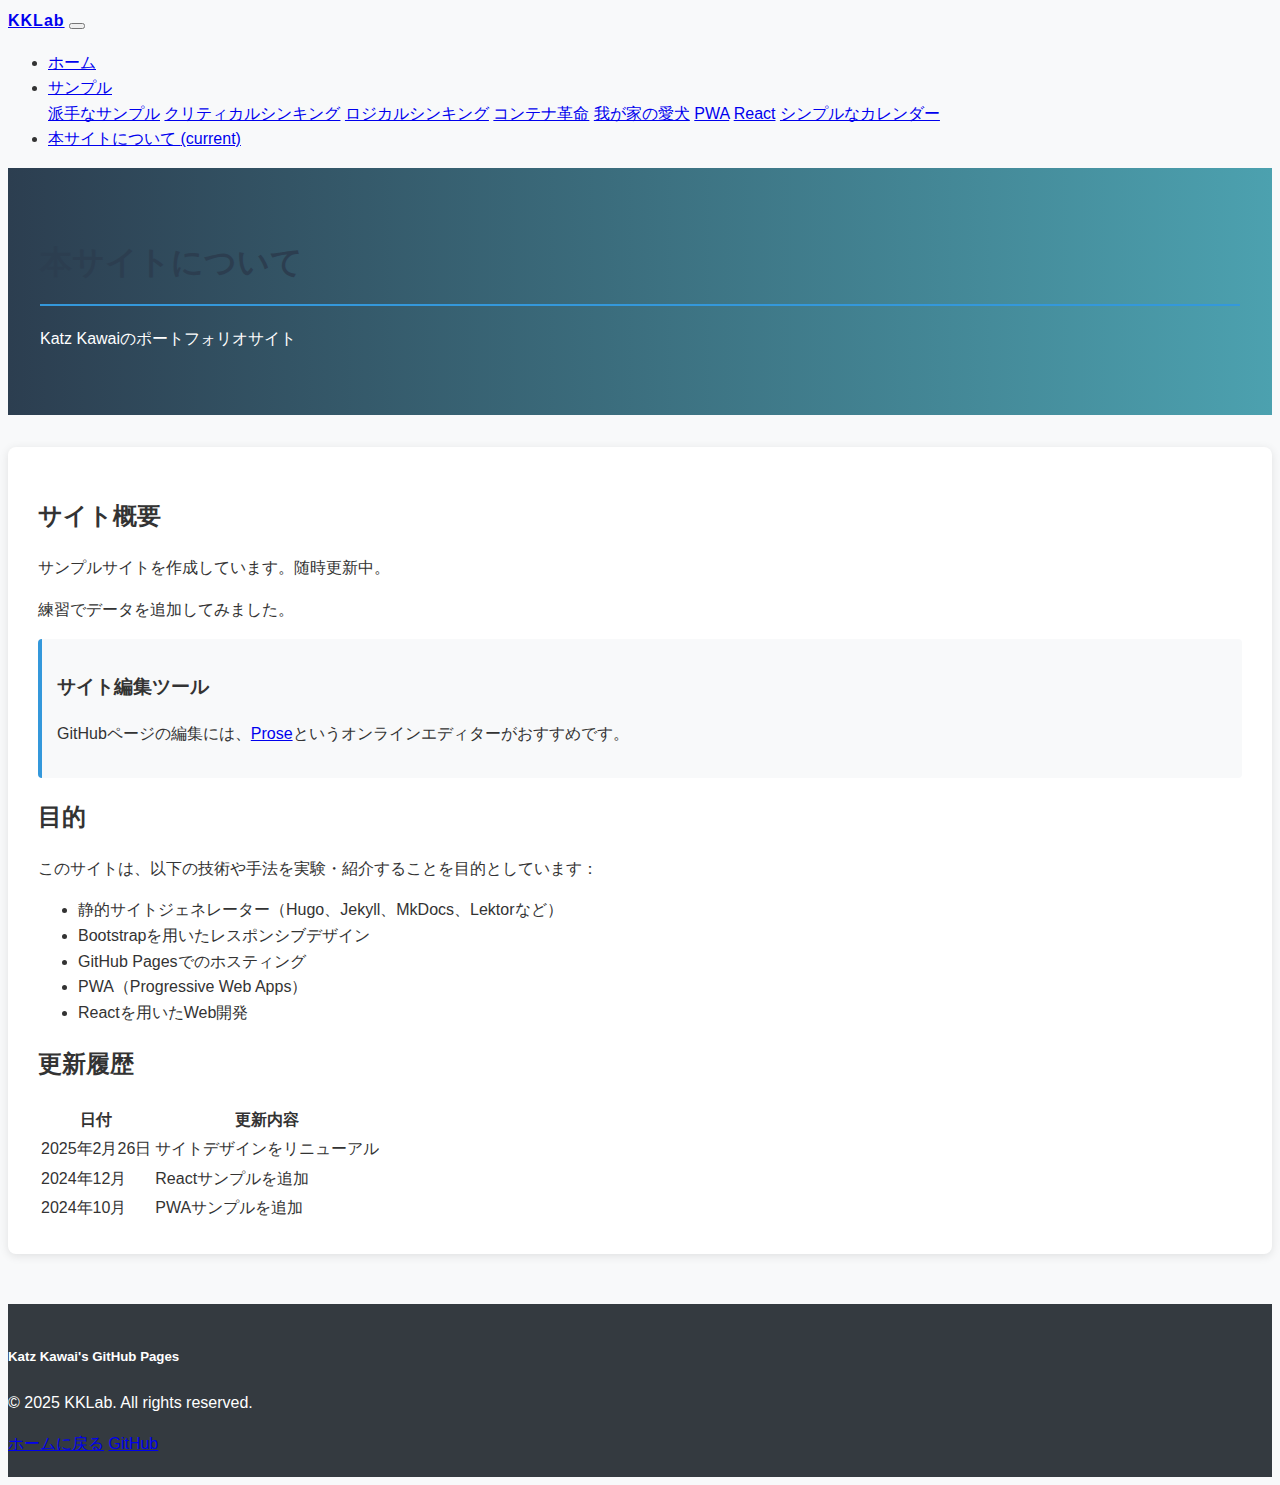
==== about.html @ 448c3d29 "Add a new link labeled "シンプルなカレンダー" to the サンプルのサブメニュー in `about.html` and `index.html`" ====
<!DOCTYPE html>
<html lang="ja">
<head>
    <meta charset="UTF-8" />
    <meta name="viewport" content="width=device-width, initial-scale=1.0">
    <title>本サイトについて - Katz Kawai's GitHub Pages</title>
    <!-- Bootstrap CSS -->
    <link rel="stylesheet" href="https://cdn.jsdelivr.net/npm/bootstrap@4.6.0/dist/css/bootstrap.min.css" integrity="sha384-B0vP5xmATw1+K9KRQjQERJvTumQW0nPEzvF6L/Z6nronJ3oUOFUFpCjEUQouq2+l" crossorigin="anonymous">
    
    <style>
        body {
            font-family: 'Helvetica Neue', 'Hiragino Kaku Gothic ProN', 'Hiragino Sans', Meiryo, sans-serif;
            line-height: 1.6;
            color: #333;
            background-color: #f8f9fa;
        }
        
        .navbar-brand {
            font-weight: bold;
            letter-spacing: 1px;
        }
        
        .page-header {
            background: linear-gradient(to right, #2c3e50, #4ca1af);
            color: white;
            padding: 3rem 2rem;
            margin-bottom: 2rem;
        }
        
        .content-section {
            background-color: white;
            border-radius: 8px;
            padding: 30px;
            box-shadow: 0 2px 10px rgba(0, 0, 0, 0.1);
            margin-bottom: 30px;
        }
        
        h1 {
            color: #2c3e50;
            border-bottom: 2px solid #3498db;
            padding-bottom: 15px;
            margin-bottom: 20px;
        }
        
        .feature-box {
            background-color: #f8f9fa;
            border-left: 4px solid #3498db;
            padding: 15px;
            margin-bottom: 20px;
            border-radius: 4px;
        }
        
        footer {
            background-color: #343a40;
            color: white;
            padding: 20px 0;
            margin-top: 50px;
        }
        
        @media (max-width: 768px) {
            .page-header {
                padding: 2rem 1rem;
            }
            
            .content-section {
                padding: 20px;
            }
        }
    </style>
</head>
<body>
    <nav class="navbar navbar-expand-lg navbar-dark bg-dark sticky-top">
        <div class="container">
            <a class="navbar-brand" href="index.html">KKLab</a>
            <button class="navbar-toggler" type="button" data-toggle="collapse" data-target="#navbarToggler" aria-controls="navbarToggler" aria-expanded="false" aria-label="Toggle navigation">
                <span class="navbar-toggler-icon"></span>
            </button>

            <div class="collapse navbar-collapse" id="navbarToggler">
                <ul class="navbar-nav mr-auto mt-2 mt-lg-0">
                    <li class="nav-item">
                        <a class="nav-link" href="index.html">ホーム</a>
                    </li>
                    <li class="nav-item dropdown">
                        <a class="nav-link dropdown-toggle" href="#" id="sampleDropdown" role="button" data-toggle="dropdown" aria-haspopup="true" aria-expanded="false">
                            サンプル
                        </a>
                        <div class="dropdown-menu" aria-labelledby="sampleDropdown">
                            <a class="dropdown-item" href="sample.html">派手なサンプル</a>
                            <a class="dropdown-item" href="https://tangible-discreet-freon.glitch.me">クリティカルシンキング</a>
                            <a class="dropdown-item" href="https://alert-invincible-activity.glitch.me">ロジカルシンキング</a>
                            <a class="dropdown-item" href="https://catnip-sumptuous-crime.glitch.me">コンテナ革命</a>
                            <a class="dropdown-item" href="https://faithful-teal-beak.glitch.me">我が家の愛犬</a>
                            <a class="dropdown-item" href="https://luxurious-rambunctious-chickadee.glitch.me/">PWA</a>
                            <a class="dropdown-item" href="https://clock-sample-katzkawai.replit.app/">React</a>
                            <a class="dropdown-item" href="https://meteor-understood-soil.glitch.me">シンプルなカレンダー</a>
                        </div>
                    </li>
                    <li class="nav-item active">
                        <a class="nav-link" href="about.html">本サイトについて <span class="sr-only">(current)</span></a>
                    </li>
                </ul>
            </div>
        </div>
    </nav>

    <header class="page-header text-center">
        <div class="container">
            <h1 class="display-4">本サイトについて</h1>
            <p class="lead">Katz Kawaiのポートフォリオサイト</p>
        </div>
    </header>

    <div class="container">
        <div class="content-section">
            <h2>サイト概要</h2>
            <p>サンプルサイトを作成しています。随時更新中。</p>
            <p>練習でデータを追加してみました。</p>
            
            <div class="feature-box">
                <h3>サイト編集ツール</h3>
                <p>GitHubページの編集には、<a href="https://prose.io/">Prose</a>というオンラインエディターがおすすめです。</p>
            </div>
            
            <h2>目的</h2>
            <p>このサイトは、以下の技術や手法を実験・紹介することを目的としています：</p>
            <ul class="list-group list-group-flush mb-4">
                <li class="list-group-item">静的サイトジェネレーター（Hugo、Jekyll、MkDocs、Lektorなど）</li>
                <li class="list-group-item">Bootstrapを用いたレスポンシブデザイン</li>
                <li class="list-group-item">GitHub Pagesでのホスティング</li>
                <li class="list-group-item">PWA（Progressive Web Apps）</li>
                <li class="list-group-item">Reactを用いたWeb開発</li>
            </ul>
            
            <h2>更新履歴</h2>
            <div class="table-responsive">
                <table class="table table-striped">
                    <thead class="thead-dark">
                        <tr>
                            <th>日付</th>
                            <th>更新内容</th>
                        </tr>
                    </thead>
                    <tbody>
                        <tr>
                            <td>2025年2月26日</td>
                            <td>サイトデザインをリニューアル</td>
                        </tr>
                        <tr>
                            <td>2024年12月</td>
                            <td>Reactサンプルを追加</td>
                        </tr>
                        <tr>
                            <td>2024年10月</td>
                            <td>PWAサンプルを追加</td>
                        </tr>
                    </tbody>
                </table>
            </div>
        </div>
    </div>

    <footer>
        <div class="container">
            <div class="row">
                <div class="col-md-6">
                    <h5>Katz Kawai's GitHub Pages</h5>
                    <p>© 2025 KKLab. All rights reserved.</p>
                </div>
                <div class="col-md-6 text-md-right">
                    <a href="index.html" class="text-white mr-3">ホームに戻る</a>
                    <a href="https://github.com/katzkawai" class="text-white">GitHub</a>
                </div>
            </div>
        </div>
    </footer>

    <!-- Optional JavaScript -->
    <!-- jQuery first, then Popper.js, then Bootstrap JS -->
    <script src="https://code.jquery.com/jquery-3.5.1.slim.min.js" integrity="sha384-DfXdz2htPH0lsSSs5nCTpuj/zy4C+OGpamoFVy38MVBnE+IbbVYUew+OrCXaRkfj" crossorigin="anonymous"></script>
    <script src="https://cdn.jsdelivr.net/npm/popper.js@1.16.1/dist/umd/popper.min.js" integrity="sha384-9/reFTGAW83EW2RDu2S0VKaIzap3H66lZH81PoYlFhbGU+6BZp6G7niu735Sk7lN" crossorigin="anonymous"></script>
    <script src="https://cdn.jsdelivr.net/npm/bootstrap@4.6.0/dist/js/bootstrap.min.js" integrity="sha384-+YQ4JLhjyBLPDQt//I+STsc9iw4uQqACwlvpslubQzn4u2UU2UFM80nGisd026JF" crossorigin="anonymous"></script>
</body>
</html>
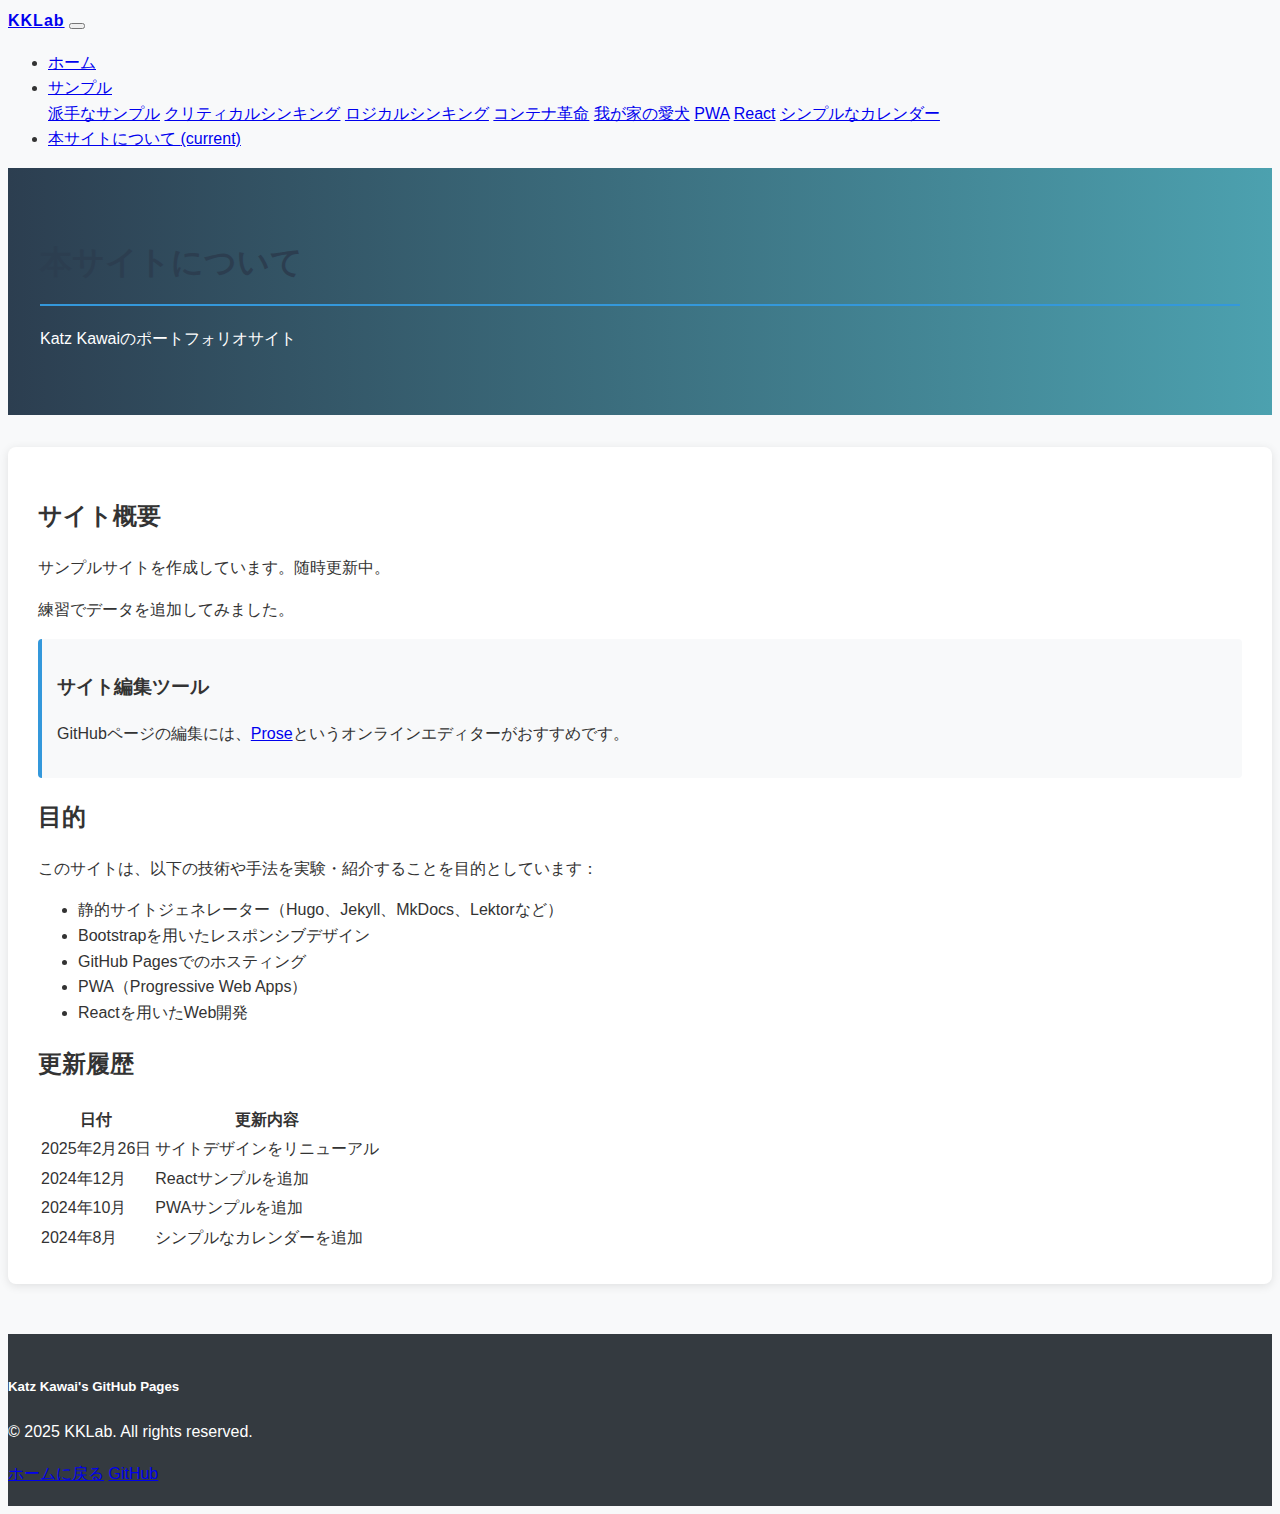
==== commit 08848622: "Add "シンプルなカレンダー" to recent activities and update history" ====
--- a/about.html
+++ b/about.html
@@ -154,6 +154,10 @@
                             <td>2024年10月</td>
                             <td>PWAサンプルを追加</td>
                         </tr>
+                        <tr>
+                            <td>2024年8月</td>
+                            <td>シンプルなカレンダーを追加</td>
+                        </tr>
                     </tbody>
                 </table>
             </div>
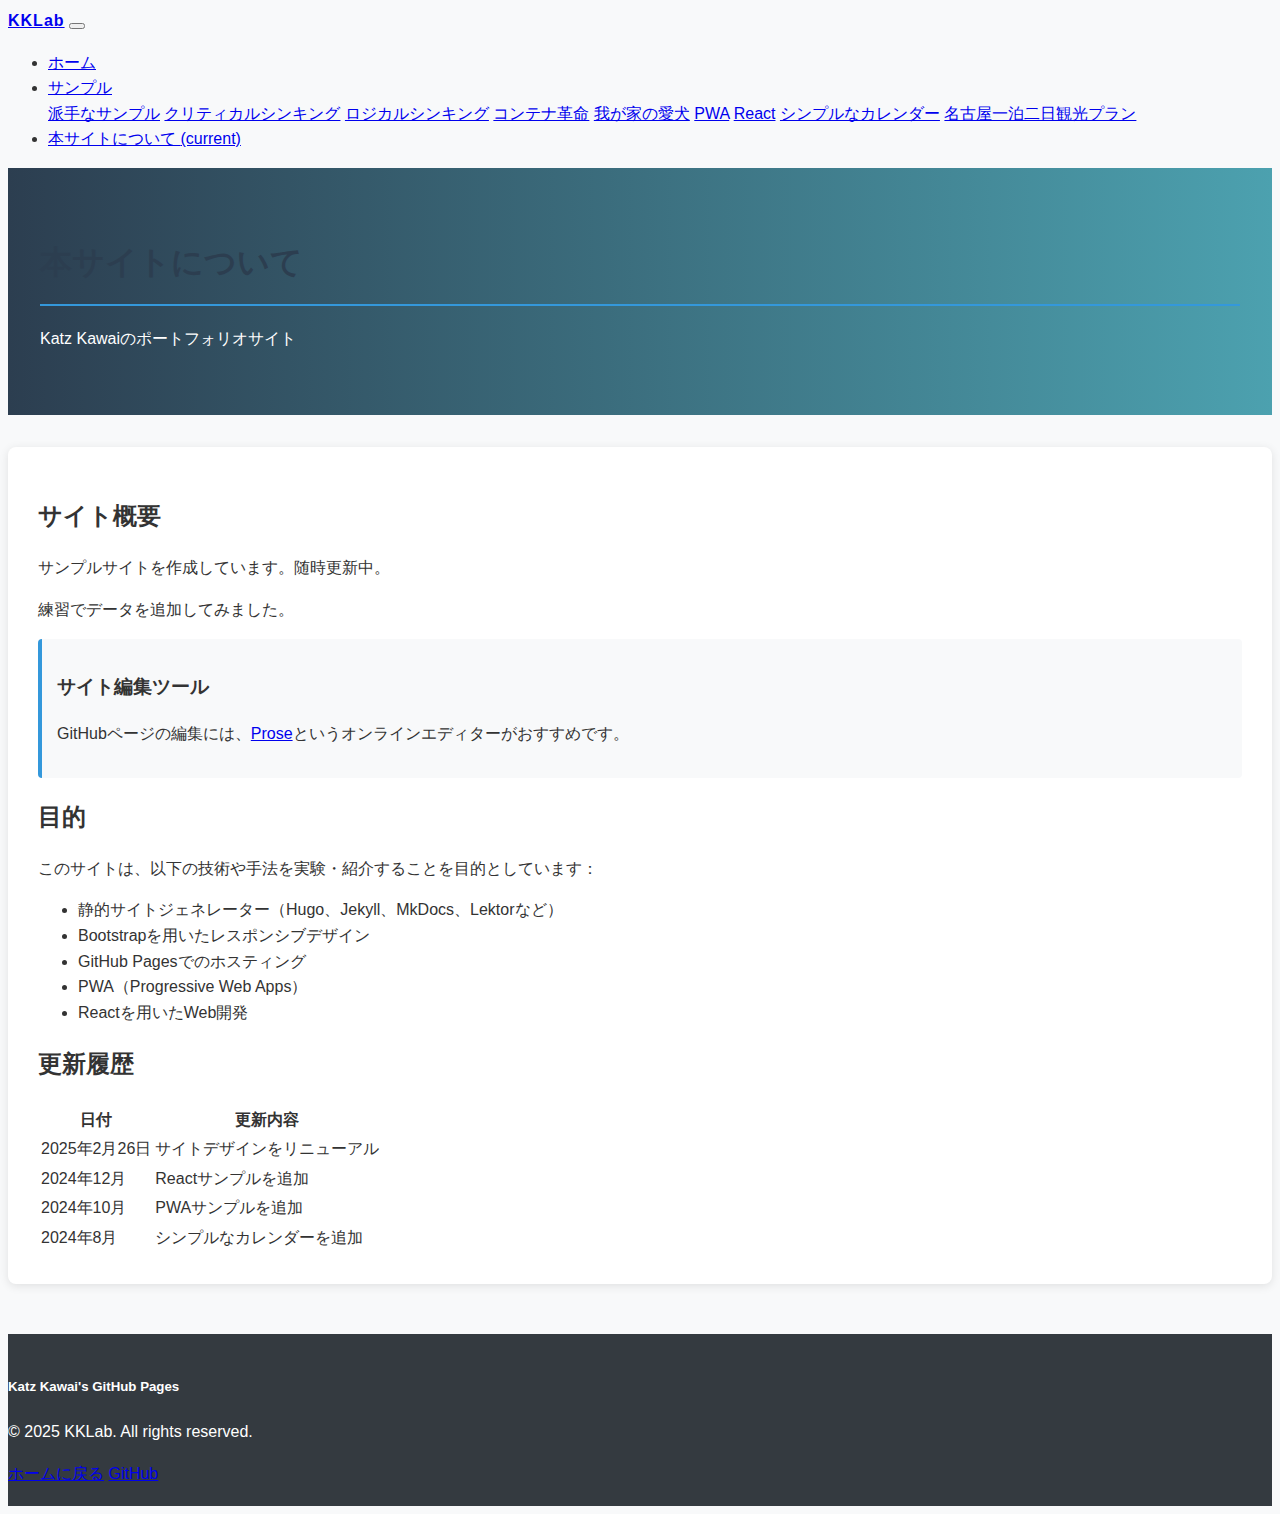
==== commit 76245f47: "Add a new dropdown item for 名古屋一泊二日観光プラン in the サンプル dropdown menu with a link to https://lava-neces" ====
--- a/about.html
+++ b/about.html
@@ -94,6 +94,7 @@
                             <a class="dropdown-item" href="https://luxurious-rambunctious-chickadee.glitch.me/">PWA</a>
                             <a class="dropdown-item" href="https://clock-sample-katzkawai.replit.app/">React</a>
                             <a class="dropdown-item" href="https://meteor-understood-soil.glitch.me">シンプルなカレンダー</a>
+                            <a class="dropdown-item" href="https://lava-necessary-chord.glitch.me">名古屋一泊二日観光プラン</a>
                         </div>
                     </li>
                     <li class="nav-item active">
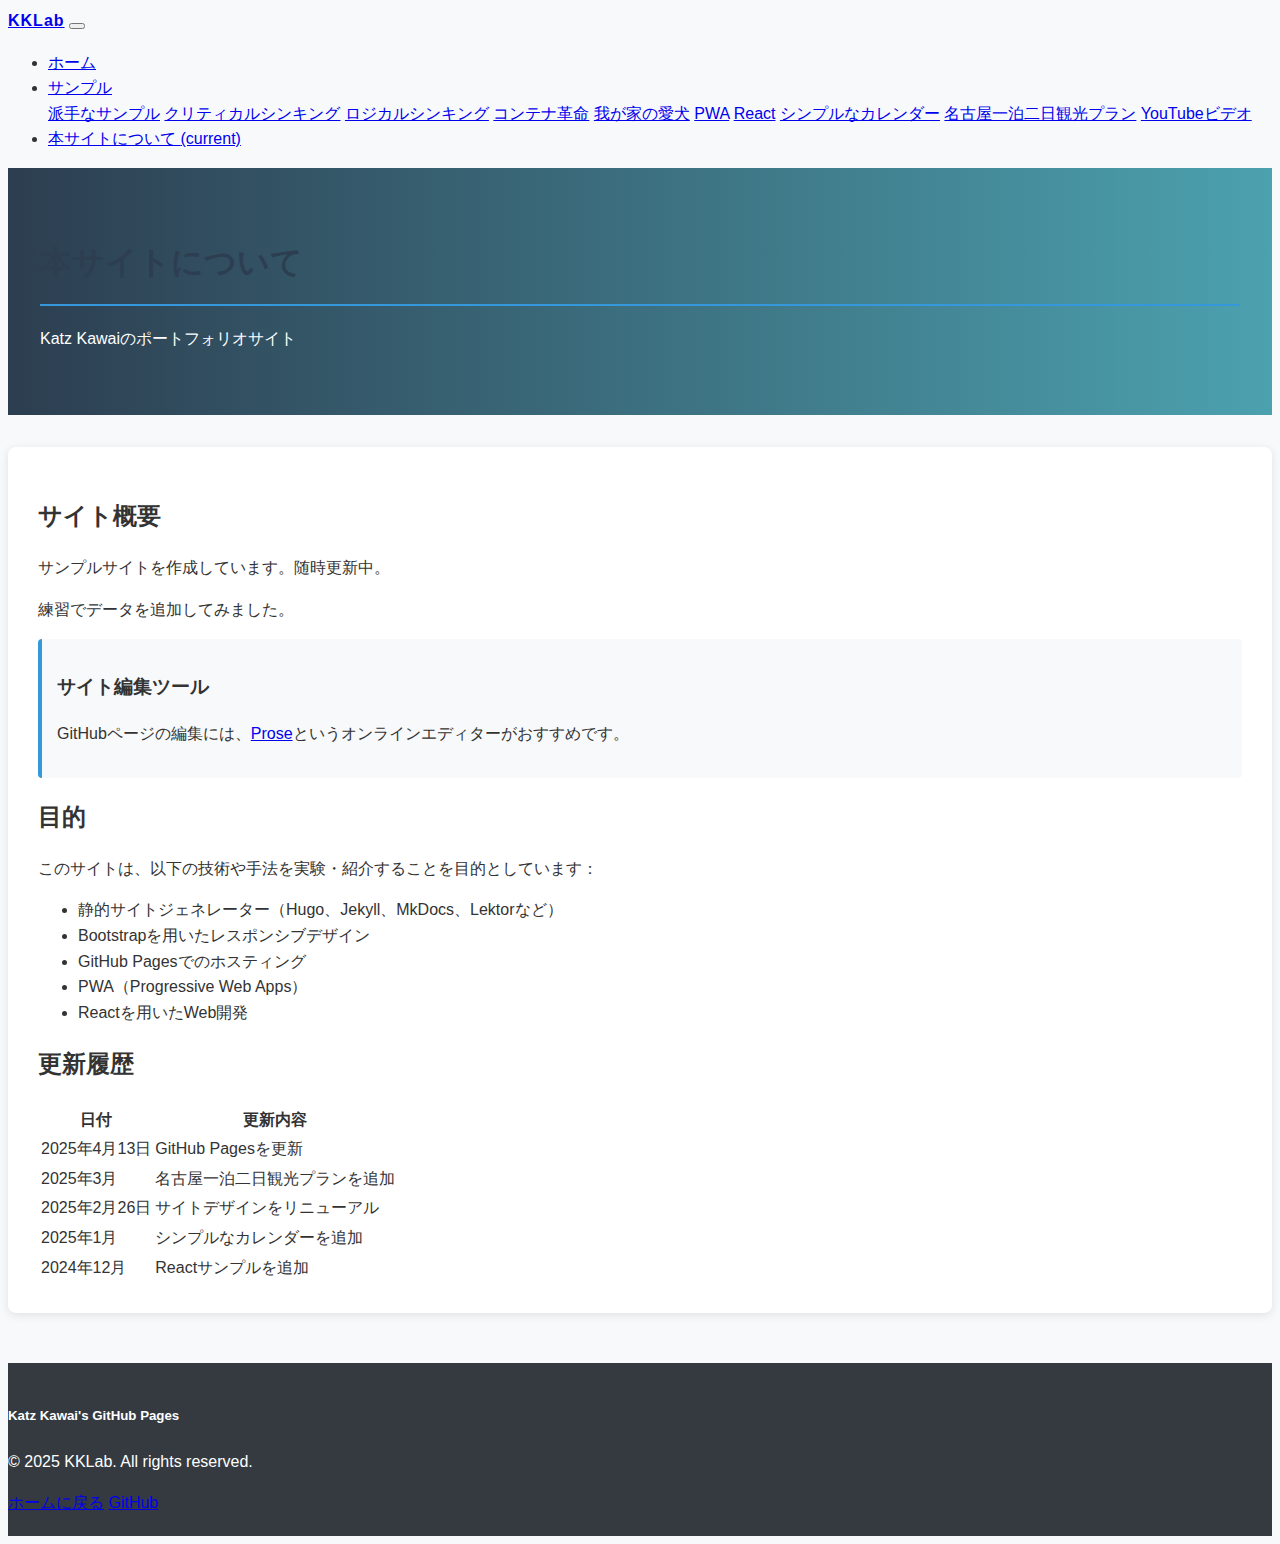
==== commit ac5acea8: "サイト全体の更新と統一" ====
--- a/about.html
+++ b/about.html
@@ -95,6 +95,7 @@
                             <a class="dropdown-item" href="https://clock-sample-katzkawai.replit.app/">React</a>
                             <a class="dropdown-item" href="https://meteor-understood-soil.glitch.me">シンプルなカレンダー</a>
                             <a class="dropdown-item" href="https://lava-necessary-chord.glitch.me">名古屋一泊二日観光プラン</a>
+                            <a class="dropdown-item" href="youtube.html">YouTubeビデオ</a>
                         </div>
                     </li>
                     <li class="nav-item active">
@@ -144,20 +145,24 @@
                     </thead>
                     <tbody>
                         <tr>
+                            <td>2025年4月13日</td>
+                            <td>GitHub Pagesを更新</td>
+                        </tr>
+                        <tr>
+                            <td>2025年3月</td>
+                            <td>名古屋一泊二日観光プランを追加</td>
+                        </tr>
+                        <tr>
                             <td>2025年2月26日</td>
                             <td>サイトデザインをリニューアル</td>
                         </tr>
                         <tr>
+                            <td>2025年1月</td>
+                            <td>シンプルなカレンダーを追加</td>
+                        </tr>
+                        <tr>
                             <td>2024年12月</td>
                             <td>Reactサンプルを追加</td>
-                        </tr>
-                        <tr>
-                            <td>2024年10月</td>
-                            <td>PWAサンプルを追加</td>
-                        </tr>
-                        <tr>
-                            <td>2024年8月</td>
-                            <td>シンプルなカレンダーを追加</td>
                         </tr>
                     </tbody>
                 </table>
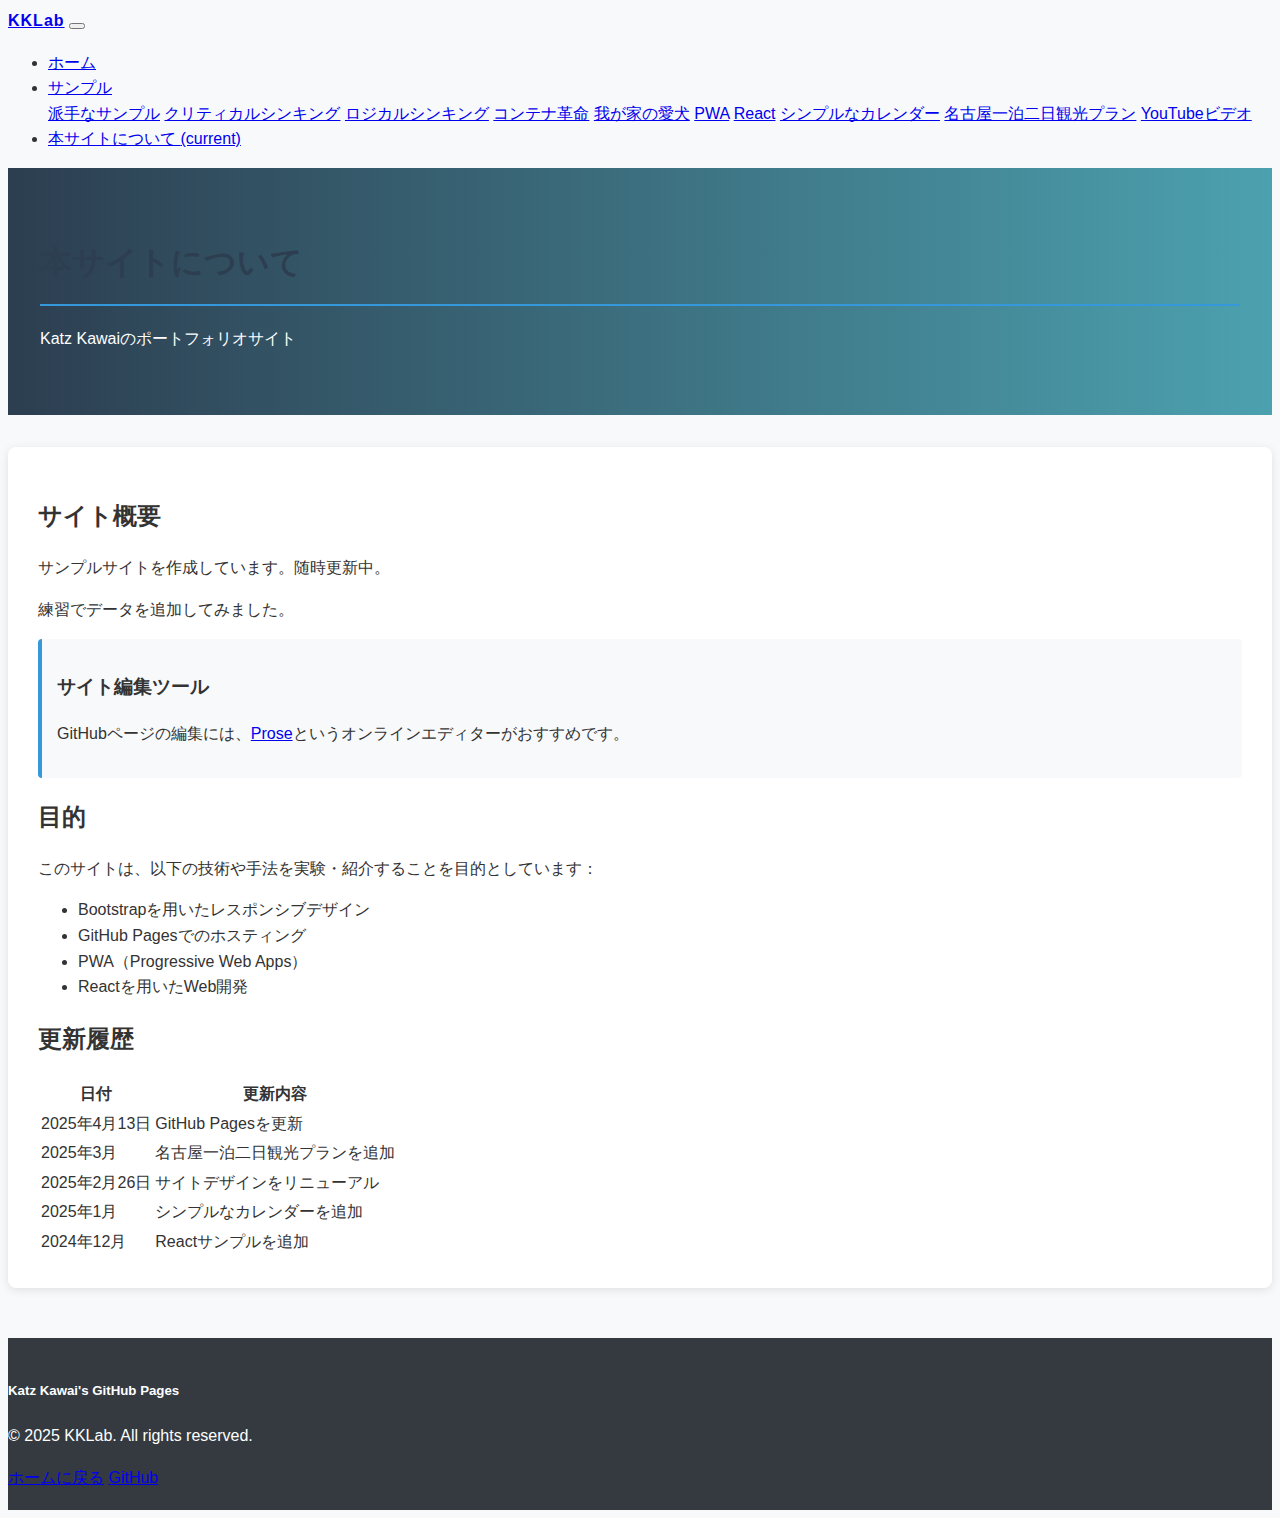
==== commit 7e847c4a: "静的サイトジェネレーターに関する記述を削除" ====
--- a/about.html
+++ b/about.html
@@ -127,7 +127,6 @@
             <h2>目的</h2>
             <p>このサイトは、以下の技術や手法を実験・紹介することを目的としています：</p>
             <ul class="list-group list-group-flush mb-4">
-                <li class="list-group-item">静的サイトジェネレーター（Hugo、Jekyll、MkDocs、Lektorなど）</li>
                 <li class="list-group-item">Bootstrapを用いたレスポンシブデザイン</li>
                 <li class="list-group-item">GitHub Pagesでのホスティング</li>
                 <li class="list-group-item">PWA（Progressive Web Apps）</li>
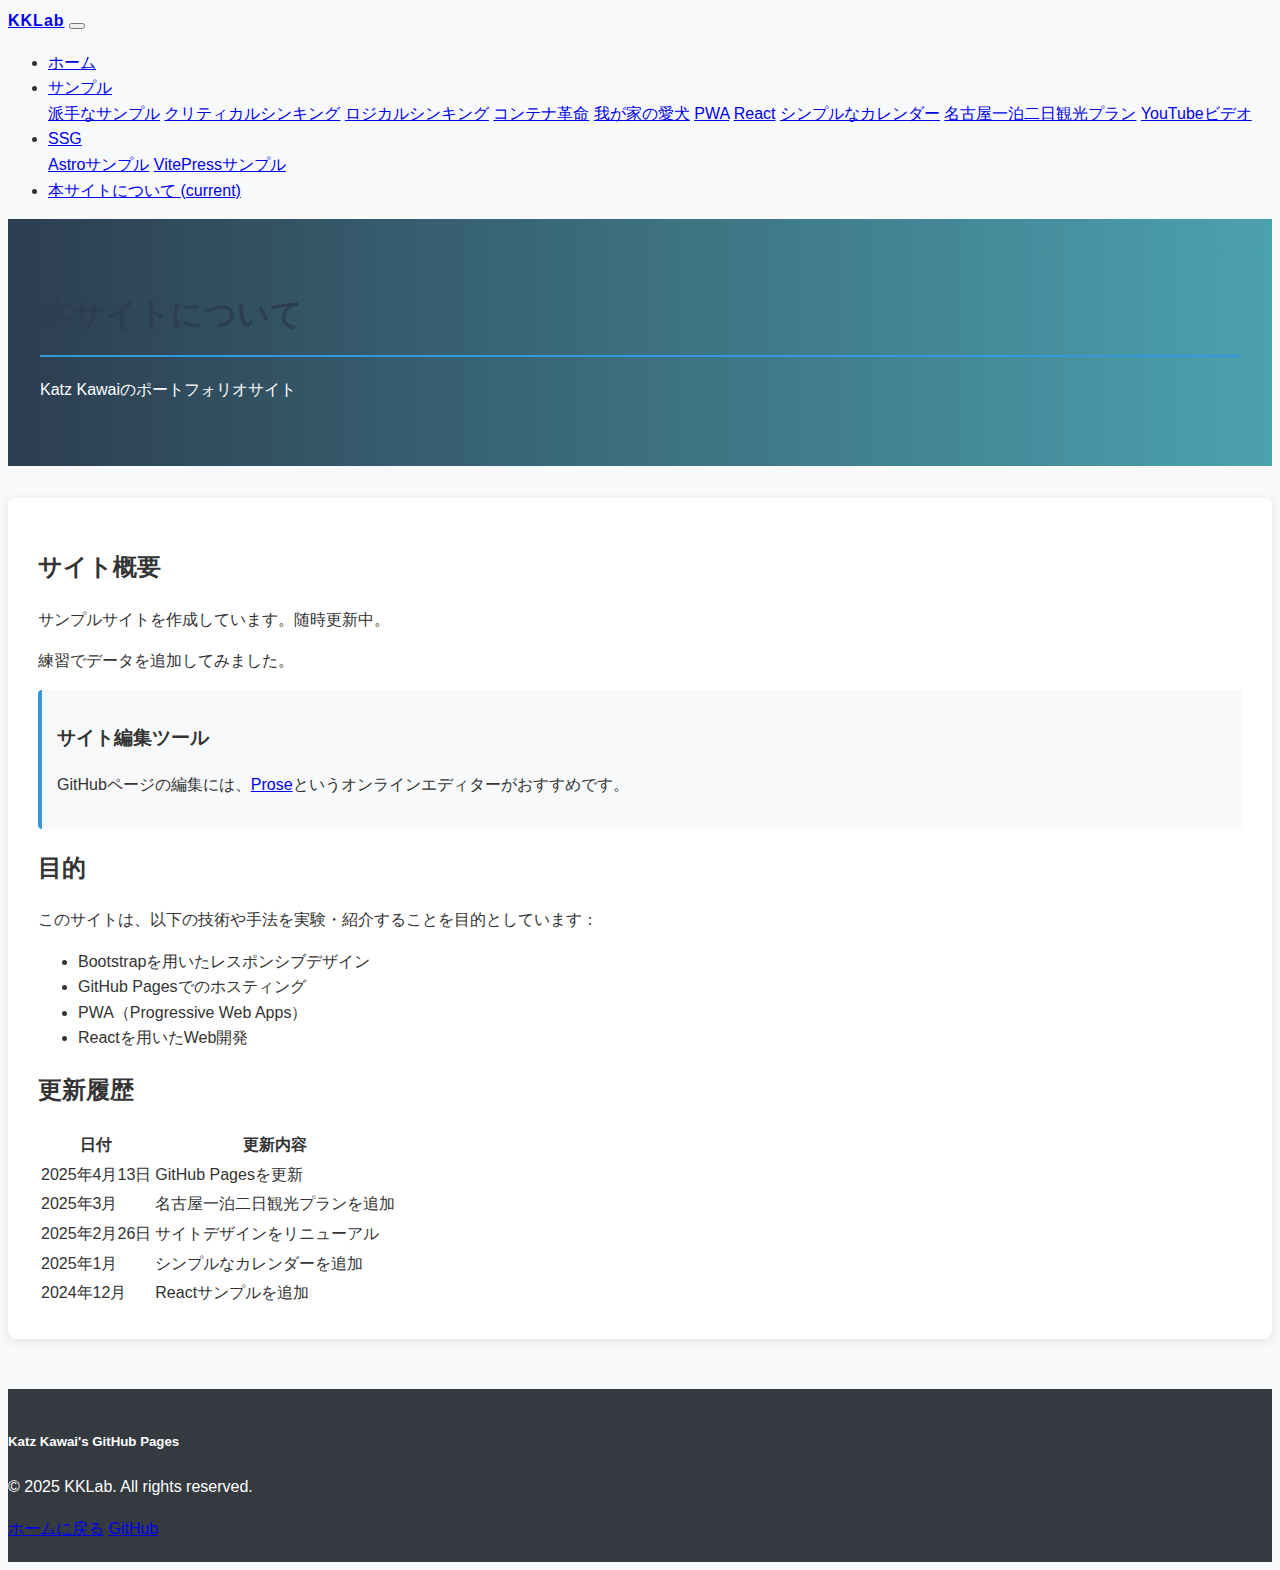
==== commit a9661d82: "Add new dropdown menu item "SSG" to the navbar in multiple HTML files" ====
--- a/about.html
+++ b/about.html
@@ -98,6 +98,15 @@
                             <a class="dropdown-item" href="youtube.html">YouTubeビデオ</a>
                         </div>
                     </li>
+                    <li class="nav-item dropdown">
+                        <a class="nav-link dropdown-toggle" href="#" id="ssgDropdown" role="button" data-toggle="dropdown" aria-haspopup="true" aria-expanded="false">
+                            SSG
+                        </a>
+                        <div class="dropdown-menu" aria-labelledby="ssgDropdown">
+                            <a class="dropdown-item" href="https://elegant-melomakarona-f85b32.netlify.app/">Astroサンプル</a>
+                            <a class="dropdown-item" href="https://lively-frangipane-f8815e.netlify.app/">VitePressサンプル</a>
+                        </div>
+                    </li>
                     <li class="nav-item active">
                         <a class="nav-link" href="about.html">本サイトについて <span class="sr-only">(current)</span></a>
                     </li>
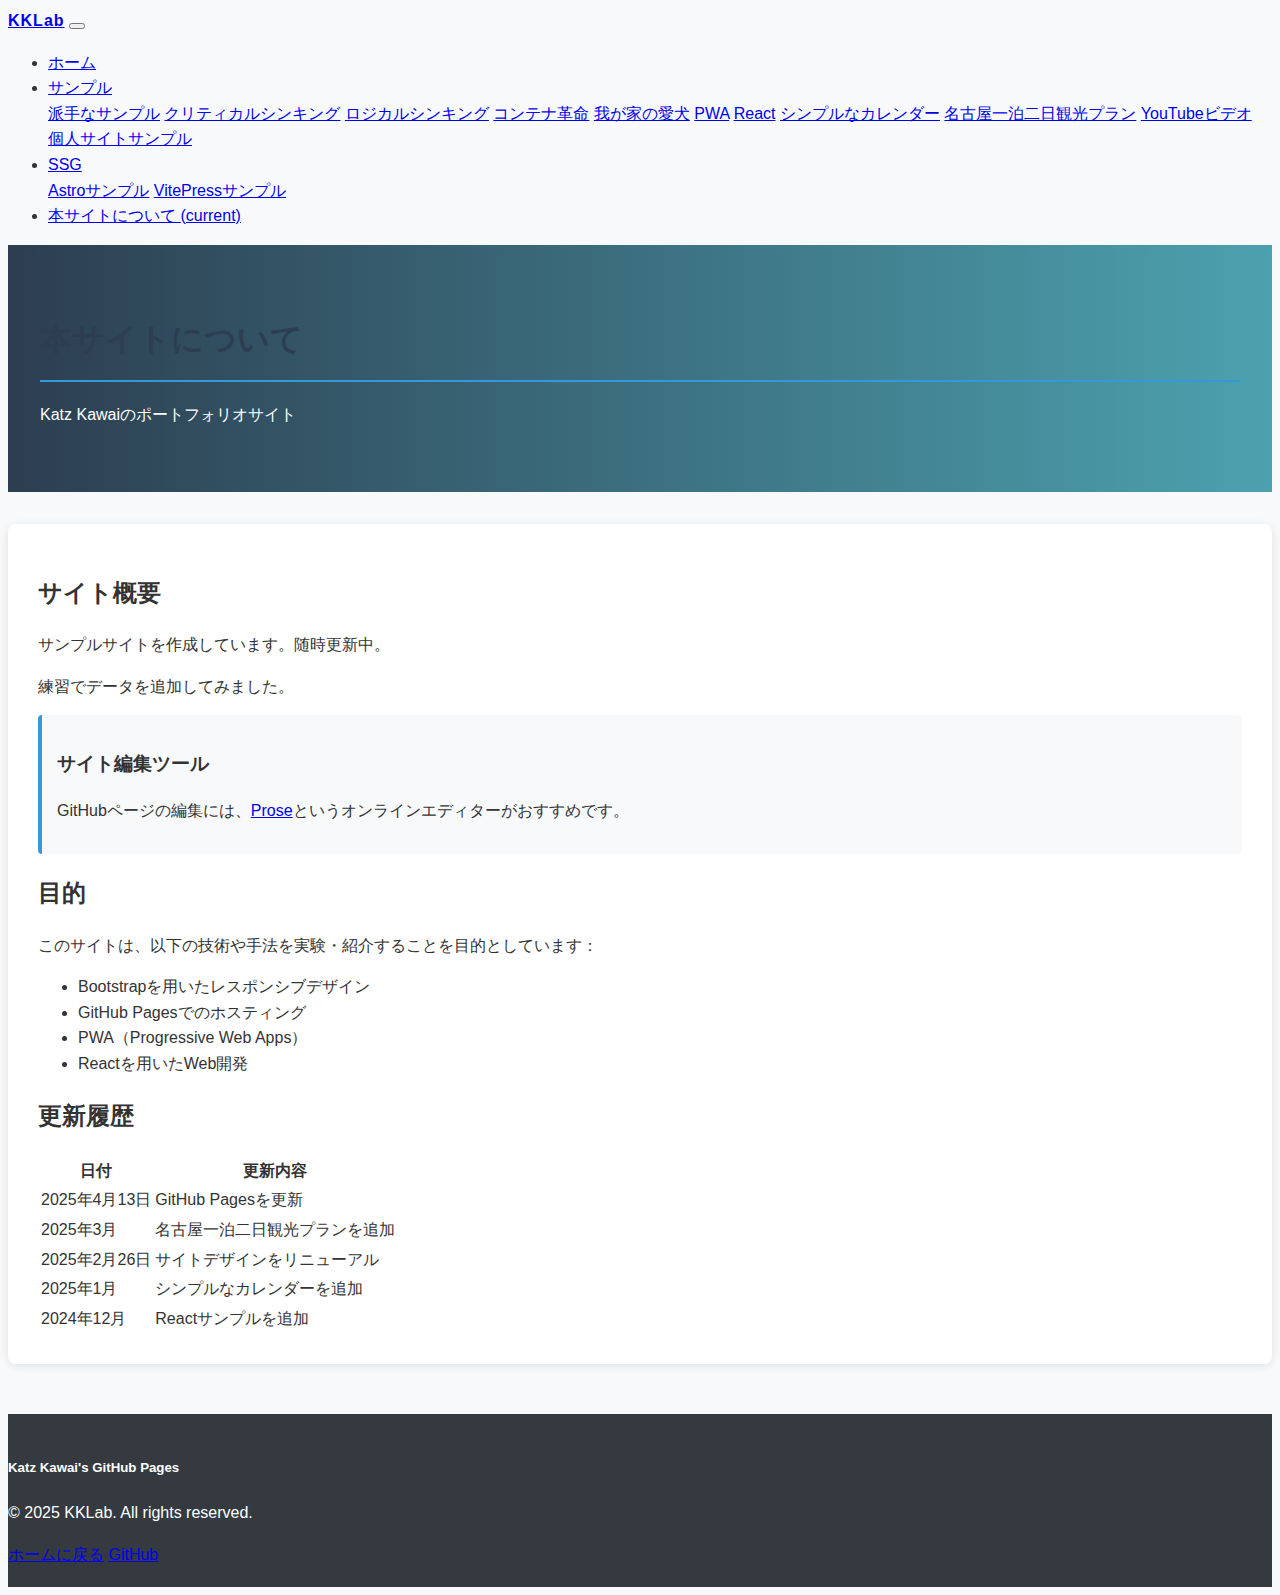
==== commit 6588a1a1: "Add a new link to the "サンプル" dropdown menu for "個人サイトサンプル" with the URL `https://singular-zabaione-6" ====
--- a/about.html
+++ b/about.html
@@ -96,6 +96,7 @@
                             <a class="dropdown-item" href="https://meteor-understood-soil.glitch.me">シンプルなカレンダー</a>
                             <a class="dropdown-item" href="https://lava-necessary-chord.glitch.me">名古屋一泊二日観光プラン</a>
                             <a class="dropdown-item" href="youtube.html">YouTubeビデオ</a>
+                            <a class="dropdown-item" href="https://singular-zabaione-60aafa.netlify.app/">個人サイトサンプル</a>
                         </div>
                     </li>
                     <li class="nav-item dropdown">
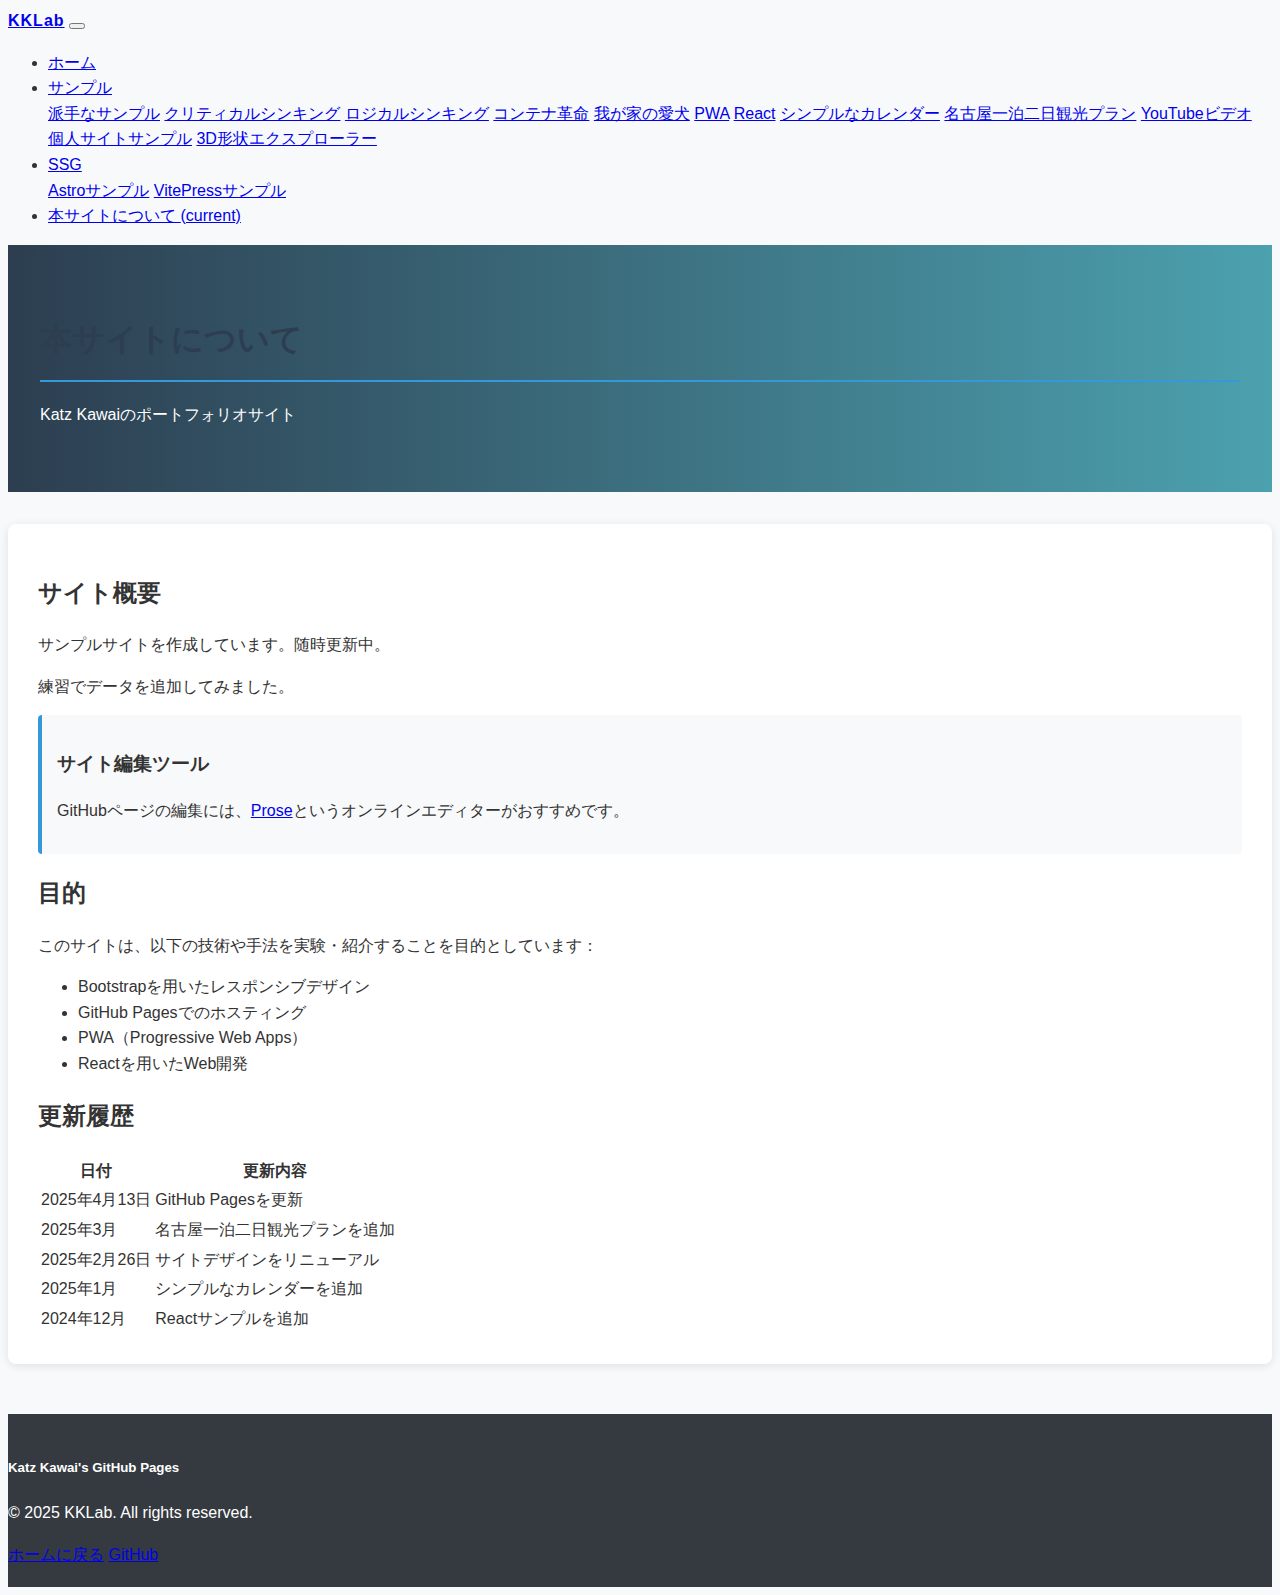
==== commit 2d8b8c42: "Add a new link to '3D形状エクスプローラー' in the sample submenu" ====
--- a/about.html
+++ b/about.html
@@ -97,6 +97,7 @@
                             <a class="dropdown-item" href="https://lava-necessary-chord.glitch.me">名古屋一泊二日観光プラン</a>
                             <a class="dropdown-item" href="youtube.html">YouTubeビデオ</a>
                             <a class="dropdown-item" href="https://singular-zabaione-60aafa.netlify.app/">個人サイトサンプル</a>
+                            <a class="dropdown-item" href="https://moonlit-genie-61860e.netlify.app/">3D形状エクスプローラー</a>
                         </div>
                     </li>
                     <li class="nav-item dropdown">
